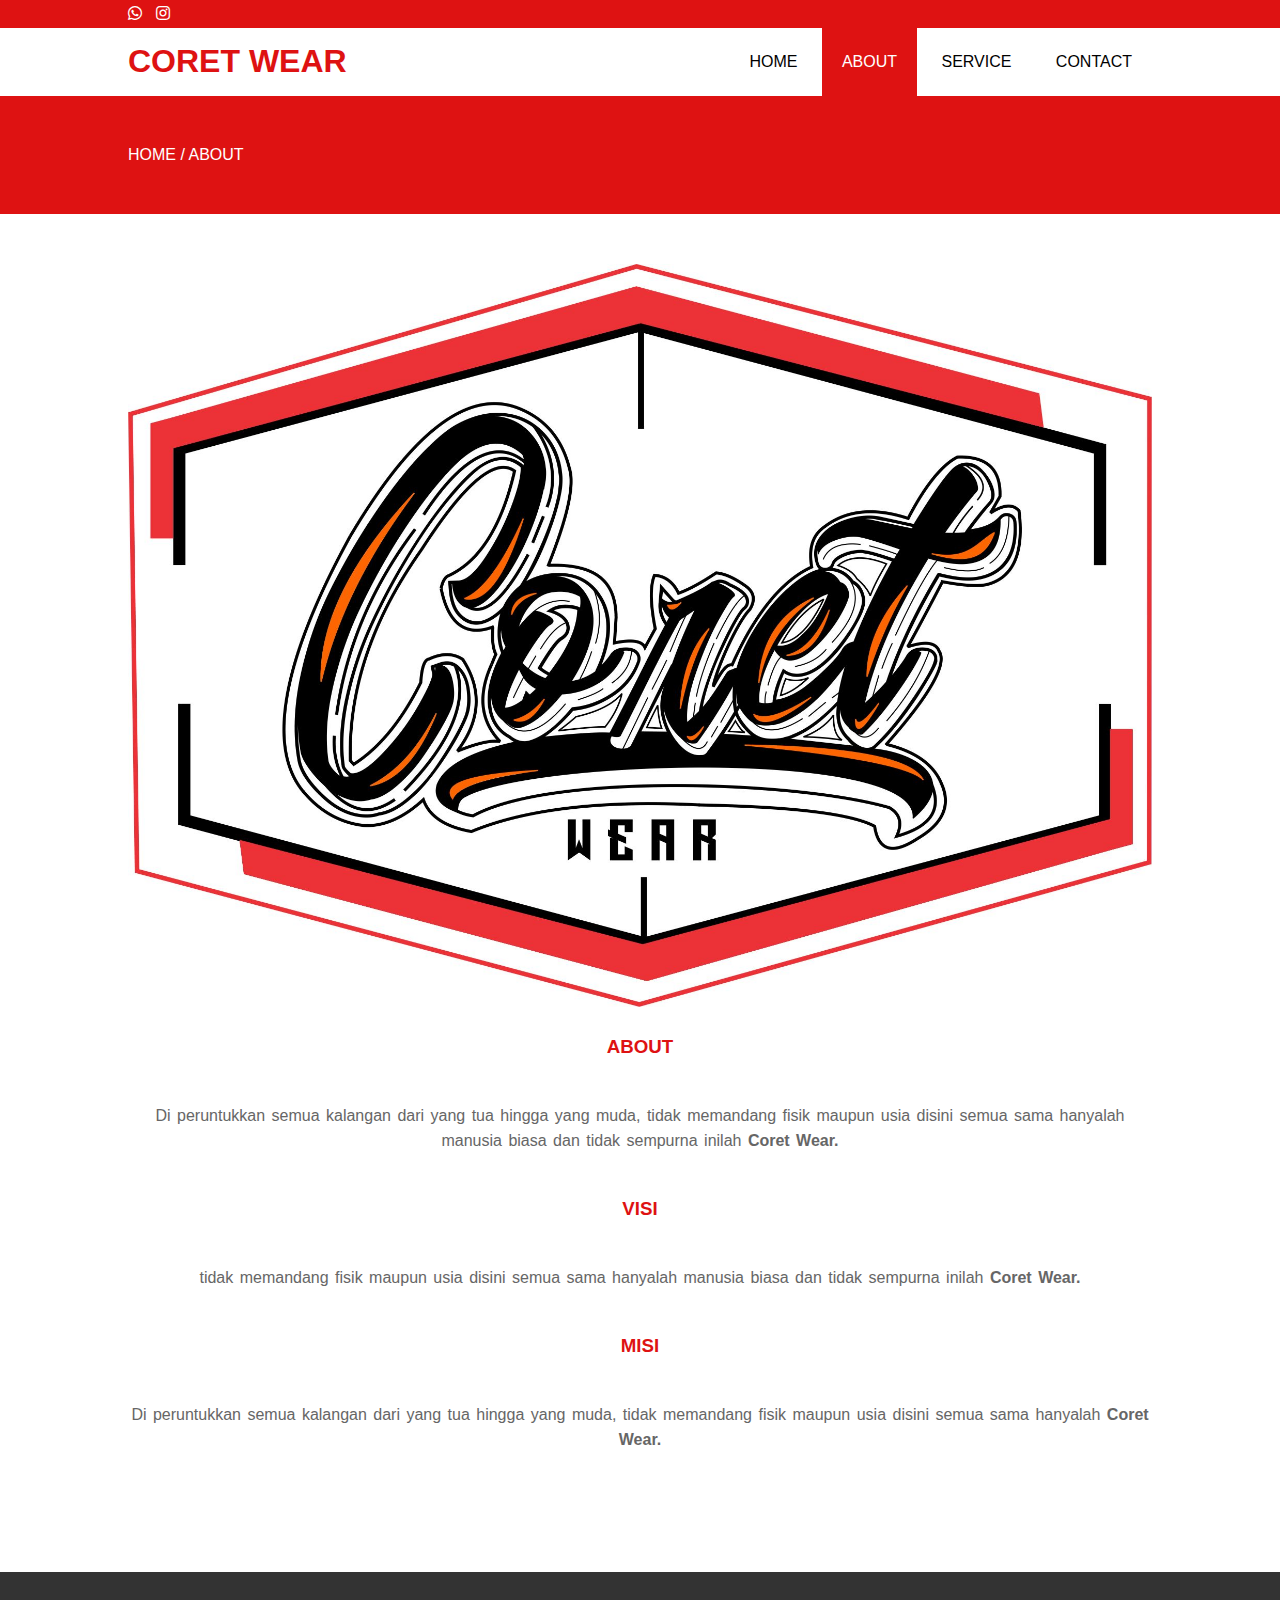
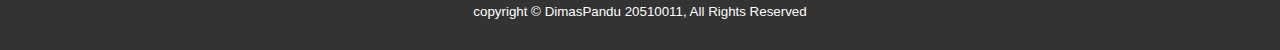
==== about.html @ 44a65b1f "Add files via upload" ====
<!DOCTYPE html>
<html>
<head>
	<meta charset="utf-8">
	<meta name="viewport" content="width=device-width, initial-scale=1">
	<title>CORET WEAR</title>
	<link rel="stylesheet" type="text/css" href="css/style.css">
	<link rel="stylesheet" type="text/css" href="https://cdnjs.cloudflare.com/ajax/libs/font-awesome/5.15.1/css/all.min.css"/>
	<script src="https://code.jquery.com/jquery-3.5.1.min.js" integrity="sha256-9/aliU8dGd2tb6OSsuzixeV4y/faTqgFtohetphbbj0=" crossorigin="anonymous"></script>
<body>
	<!-- loader -->
	<div class="bg-loader">
		<div class="loader"></div>
	</div>

	<!-- header -->
	<div class="medsos">
		<div class="container">
			<ul>
				<li><a href="http://bit.ly/Coretwear"><i class="fab fa-whatsapp"></i></a></li>
				<li><a href="https://www.instagram.com/coret.wear/"><i class="fab fa-instagram"></i></a></li>
			</ul>
		</div>
	</div>
	<header>
		<div class="container">
			<h1><a href="index.html">CORET WEAR</a></h1>
			<ul>
				<li><a href="index.html">HOME</a></li>
				<li class="active"><a href="about.html">ABOUT</a></li>
				<li><a href="service.html">SERVICE</a></li>
				<li><a href="contact.html">CONTACT</a></li>
			</ul>
		</div>
	</header>

	<!-- label -->
	<section class="label">
		<div class="container">
			<p>HOME / ABOUT</p>
		</div>
		
	</section>

	<!-- about -->
	<section class="about">
		<dir class="container">
			<img src="img/aa.jpg" width="100%" position="center">
			<h3>ABOUT</h3>
			<p>Di peruntukkan semua kalangan dari yang tua hingga yang muda, tidak memandang fisik maupun usia disini semua sama hanyalah manusia biasa dan tidak sempurna inilah <strong>Coret Wear.</strong></p>
			<h3>VISI</h3>
			<p>tidak memandang fisik maupun usia disini semua sama hanyalah manusia biasa dan tidak sempurna inilah <strong>Coret Wear.</strong></p>
			<h3>MISI</h3>
			<p>Di peruntukkan semua kalangan dari yang tua hingga yang muda, tidak memandang fisik maupun usia disini semua sama hanyalah <strong>Coret Wear.</strong></p>
		</dir>
	</section>


	<!-- footer -->
	<footer>
		<div class="container">
			<small>copyright &copy; DimasPandu 20510011, All Rights Reserved</small>
		</div>	
	</footer>


	<script type="text/javascript">
		$(document).ready(function(){
			$(".bg-loader").hide();
		})
	</script>

</body>
</html>
---- css/style.css ----
* {
	padding:0;
	margin:0;
	font-family: sans-serif;
}
a {
	color: inherit;
	text-decoration: none;
}
.medsos {
	padding:5px 0;
	background-color: #DE1212;
}
.medsos ul li {
	display: inline-block;
	color:#fff;
	margin-right: 10px;

}
.container {
	width:80%;
	margin:0 auto;
}
.container:after {
	content: '';
	display: block;
	clear: both;
}
header h1 {
	float: left;
	padding: 15px 0;
	color: #DE1212;
}
header ul {
	float: right;
}
header ul li {
	display: inline-block;
}
header ul li a {
	padding: 25px 20px;
	display: inline-block;

}
header ul li a:hover {
	background-color: #DE1212;
	color:#fff;
}
.active {
	background-color: #DE1212;
	color:#fff;
}
.banner {
	height: 60vh;
	background-image: url('../img/banner.jpg');
	background-size: contain;
	position: relative;
	display: flex;
	justify-content: center;
	align-items: center;
}
.banner:after {
	content: '';
	display: block;
	position: absolute;
	top: 0;
	left: 0;
	right: 0;
	bottom: 0;
	background-color: rgba(222, 18, 18	.6);
}
.banner h2 {
	color: #fff;
	z-index: 1;
	padding: 20px 25px;
	border: 3px solid #fff;
}
section {
	padding: 50px 0;
}
section h3 {
	text-align: center;
	padding: 25px 0;
	color: #DE1212;
	margin-bottom: 20px;
}
.about,
.service {
	padding-bottom: 100px;
}
.p1 {
	width: 440px;
	padding-bottom: 100px 0;
	float: center;
	box-sizing: border-box;
	margin-bottom: 20px;
	text-align: center;
}
.about p {
	color: #666;
	word-spacing: 2px;
	line-height: 25px;
	margin-bottom: 20px;
	text-align: center;
}
.service {
	background-color: #f9f9f9;
}
.box {
	color:  #DE1212;
}
.box:after {
	content: '';
	display: block;
	clear: both;
}
.box .col-4 {
	width: 25%;
	padding: 20px;
	box-sizing: border-box;
	text-align: center;
	float: left;
}
.icon {
	width: 70px;
	height: 70px;
	border: 1px solid;
	border-radius: 50%;
	text-align: center;
	line-height: 70px;
	font-size: 30px;
	margin: 0 auto;
}
.box .col-4 h4 {
	margin: 20px 0;
}
footer {
	padding: 30px 0;
	background-color: #333;
	color: #fff;
	text-align: center;
}
.bg-loader {
	background-color: #eee;
	position: fixed;
	top: 0;
	left: 0;
	right: 0;
	bottom: 0;
	z-index: 9999;
	display: flex;
	justify-content: center;
	align-items: center;
}
.bg-loader .loader {
	width: 100px;
	height: 100px;
	border: 3px solid #fff;
	border-radius: 50%;
	border-top-color: #DE1212;
	border-right-color:#DE1212;
	border-bottom-color: #DE1212;
	animation: puterin .8s linear infinite;
}
.label {
	background-color: #DE1212;
	color: #fff;
}
@keyframes puterin {
	100% {
		transform: rotate(360deg);
	}
}
@media screen and (max-width: 768px){
	.container {
		width: 90%
	}
	header h1 {
		text-align: center;
		float: none;
	}
	header ul {
		text-align: center;
		float: none;
	}
	.box .col-4 {
		width: 100%;
		float: none;
		margin-bottom: 20px;
	}
}
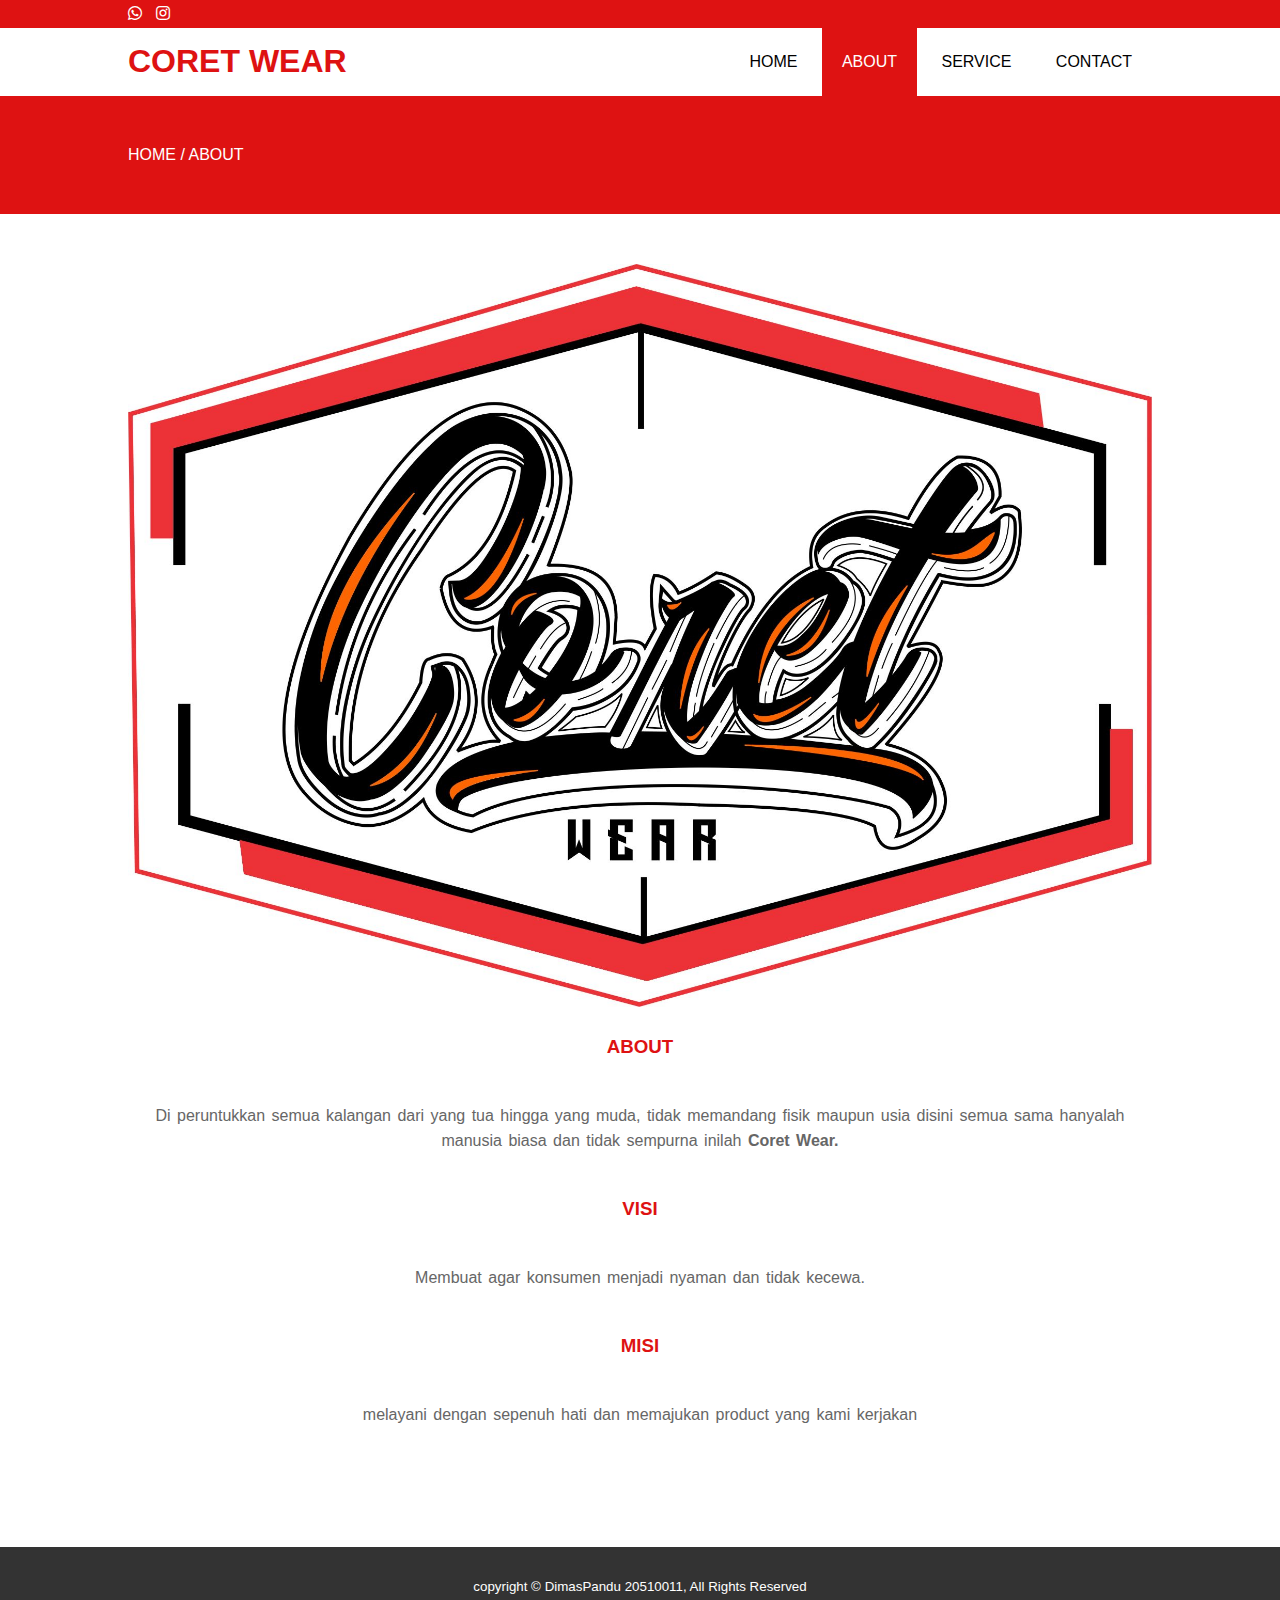
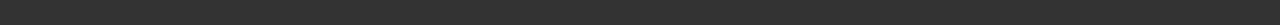
==== commit 64bd953e: "Add files via upload" ====
--- a/about.html
+++ b/about.html
@@ -49,9 +49,9 @@
 			<h3>ABOUT</h3>
 			<p>Di peruntukkan semua kalangan dari yang tua hingga yang muda, tidak memandang fisik maupun usia disini semua sama hanyalah manusia biasa dan tidak sempurna inilah <strong>Coret Wear.</strong></p>
 			<h3>VISI</h3>
-			<p>tidak memandang fisik maupun usia disini semua sama hanyalah manusia biasa dan tidak sempurna inilah <strong>Coret Wear.</strong></p>
+			<p>Membuat agar konsumen menjadi nyaman dan tidak kecewa.</p>
 			<h3>MISI</h3>
-			<p>Di peruntukkan semua kalangan dari yang tua hingga yang muda, tidak memandang fisik maupun usia disini semua sama hanyalah <strong>Coret Wear.</strong></p>
+			<p>melayani dengan sepenuh hati dan memajukan product yang kami kerjakan</strong></p>
 		</dir>
 	</section>
 
